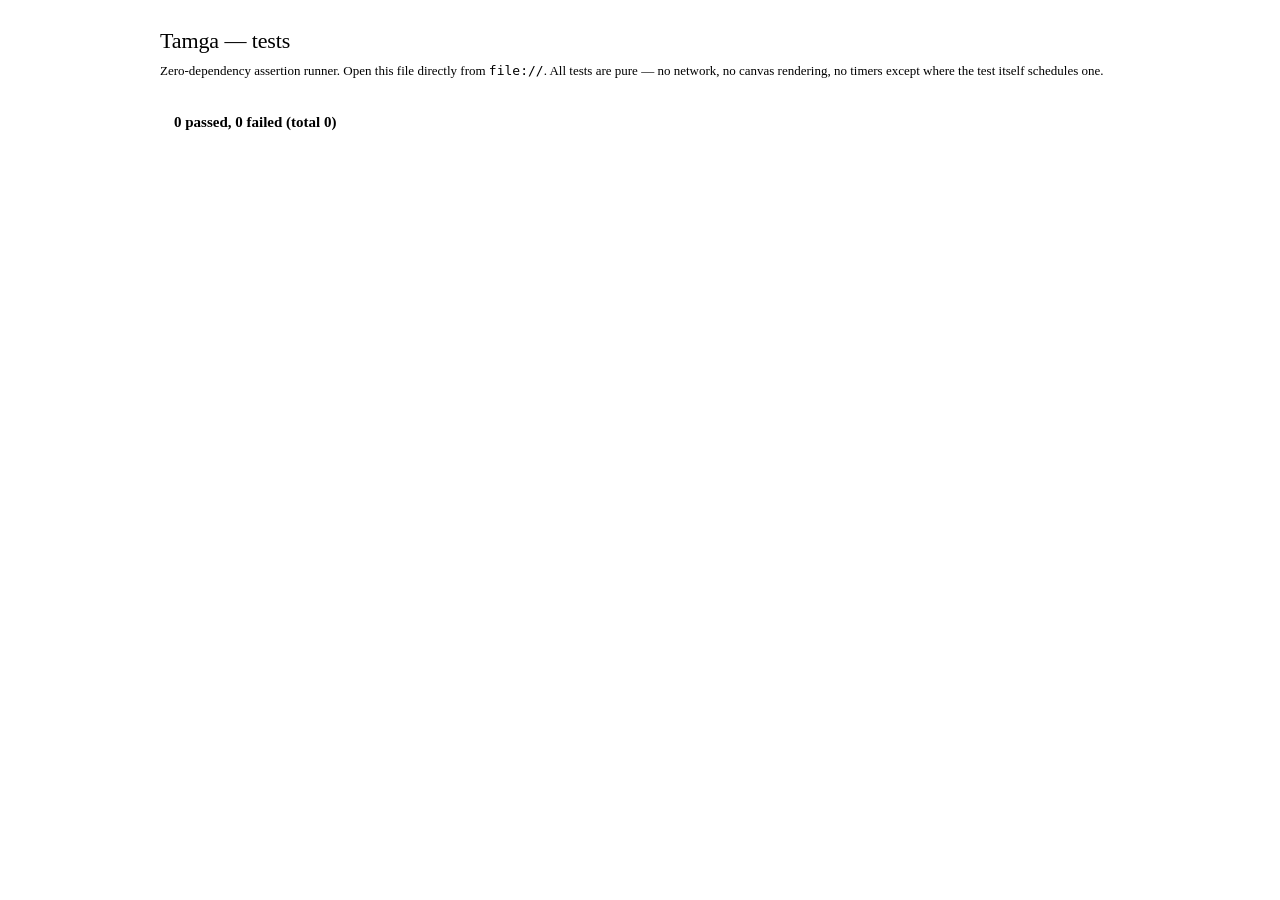
==== tests.html @ ac858ba3 "Add files via upload" ====
<!DOCTYPE html>
<html lang="en">
<head>
<meta charset="utf-8">
<meta name="viewport" content="width=device-width, initial-scale=1">
<title>Tamga — Tests</title>

<link rel="stylesheet" href="css/tokens.css">
<link rel="stylesheet" href="css/base.css">

<style>
  body {
    padding: 24px;
    font-family: var(--tm-font-sans);
    font-size: 13.5px;
    line-height: 1.5;
    background: var(--tm-bg);
    color: var(--tm-text);
    max-width: 960px;
    margin: 0 auto;
    font-variant-numeric: tabular-nums;
  }
  h1 {
    font-family: var(--tm-font-display);
    font-size: 22px;
    font-weight: 400;
    margin: 0 0 4px;
    letter-spacing: -0.005em;
  }
  .sub {
    font-size: 13px;
    color: var(--tm-text-muted);
    margin: 0 0 20px;
  }
  #summary {
    font-size: 15px;
    font-weight: 600;
    margin: 0 0 16px;
    padding: 10px 14px;
    border-radius: 4px;
    background: var(--tm-surface);
    border: 1px solid var(--tm-border);
  }
  .t-pass { color: var(--tm-success); }
  .t-fail { color: var(--tm-danger); }
  #summary.t-pass { border-color: var(--tm-success); }
  #summary.t-fail { border-color: var(--tm-danger); }
  .t-case {
    padding: 6px 0;
    border-bottom: 1px solid var(--tm-border);
    word-break: break-word;
  }
  .t-case:last-child { border-bottom: 0; }
  #out { margin-top: 8px; }
</style>
</head>
<body>

<h1>Tamga — tests</h1>
<p class="sub">
  Zero-dependency assertion runner. Open this file directly from <code>file://</code>.
  All tests are pure — no network, no canvas rendering, no timers except where the
  test itself schedules one.
</p>

<div id="summary">Running…</div>
<div id="out"></div>

<!-- ============================================================
     1. Application modules under test
     ============================================================ -->
<script src="js/config.js"></script>
<script src="js/util.js"></script>
<script src="js/store.js"></script>
<script src="js/timeline.js"></script>
<script src="js/slip.js"></script>
<script src="js/today.js"></script>

<!-- ============================================================
     2. Tiny assertion runner — no libraries
     ============================================================ -->
<script>
(function () {
  'use strict';

  var TM = (window.TM = window.TM || {});
  var cases = [];

  function test(name, fn) {
    if (typeof name !== 'string' || typeof fn !== 'function') return;
    cases.push({ name: name, fn: fn });
  }

  function fmt(v) {
    if (v instanceof Date) return 'Date(' + v.getTime() + ')';
    if (typeof v === 'string') return JSON.stringify(v);
    try { return JSON.stringify(v); } catch (_) { return String(v); }
  }

  function eq(a, b, msg) {
    var pass = Object.is(a, b)
      || (a instanceof Date && b instanceof Date && a.getTime() === b.getTime());
    if (!pass) {
      throw new Error((msg || 'eq') + ' — expected ' + fmt(b) + ', got ' + fmt(a));
    }
  }

  function ok(v, msg) {
    if (!v) throw new Error(msg || 'expected truthy');
  }

  function run() {
    var out = document.getElementById('out');
    var summary = document.getElementById('summary');
    if (!out || !summary) return;

    while (out.firstChild) out.removeChild(out.firstChild);

    var pass = 0;
    var fail = 0;
    var failures = [];

    for (var i = 0; i < cases.length; i++) {
      var c = cases[i];
      var row = document.createElement('div');
      try {
        c.fn({ eq: eq, ok: ok, test: test });
        row.className = 't-case t-pass';
        row.textContent = '\u2713  ' + c.name;
        pass++;
      } catch (e) {
        row.className = 't-case t-fail';
        row.textContent = '\u2717  ' + c.name + '  \u2014  ' +
                          (e && e.message ? e.message : e);
        fail++;
        failures.push(c.name);
      }
      out.appendChild(row);
    }

    summary.textContent = pass + ' passed, ' + fail + ' failed (total ' + cases.length + ')';
    summary.className = fail ? 't-fail' : 't-pass';
    window.__TM_TEST_RESULT__ = {
      pass: pass, fail: fail, total: cases.length, failures: failures
    };
    if (typeof console !== 'undefined' && console.log) {
      console.log('[tests] ' + pass + ' passed, ' + fail + ' failed of ' + cases.length);
    }
  }

  TM.tests = { test: test, run: run, _cases: cases };
})();
</script>

<!-- ============================================================
     3. Shell (R3) — needed by shell.test.js
     ============================================================ -->
<script src="js/shell.js"></script>

<!-- ============================================================
     4. Test suites
     ============================================================ -->
<script src="js/tests/util.test.js"></script>
<script src="js/tests/today.test.js"></script>
<script src="js/tests/edge.test.js"></script>
<script src="js/tests/shell.test.js"></script>
<script src="js/tests/timeline.test.js"></script>
<script src="js/tests/slip.test.js"></script>
<script src="js/tests/home.test.js"></script>

<!-- ============================================================
     5. Run
     ============================================================ -->
<script>TM.tests.run();</script>

<!-- ============================================================
     6. Fixtures (kept in sync with index.html; removed in a future pass)
     ============================================================ -->
<template id="tm-hook-fixture">
  <section class="tm-hook" aria-label="Memory versus record">
    <p class="tm-visually-hidden">
      Memory drifts from 'might drop' to 'I called the drop'. The Tamga record
      still says 'might drop'.
    </p>
    <div class="tm-hook__panels">
      <div class="tm-hook__panel">
        <p class="tm-hook__label">What you remember</p>
        <div class="tm-hook__stack" aria-hidden="true">
          <span class="tm-hook__line tm-hook__line--1">BTC might drop.</span>
          <span class="tm-hook__line tm-hook__line--2">I said BTC would drop.</span>
          <span class="tm-hook__line tm-hook__line--3">I called the drop.</span>
        </div>
      </div>
      <div class="tm-hook__panel">
        <p class="tm-hook__label">What Tamga kept</p>
        <p class="tm-hook__locked">BTC might drop. Resistance at 81.8K, target 80.2K.</p>
        <p class="tm-hook__meta">Locked 09:12, never edited</p>
      </div>
    </div>
    <p class="tm-hook__tag">Memory edits itself. The record doesn't.</p>
    <span class="tm-hook__ex" aria-hidden="true">Illustrative example</span>
  </section>
</template>

</body>
</html>
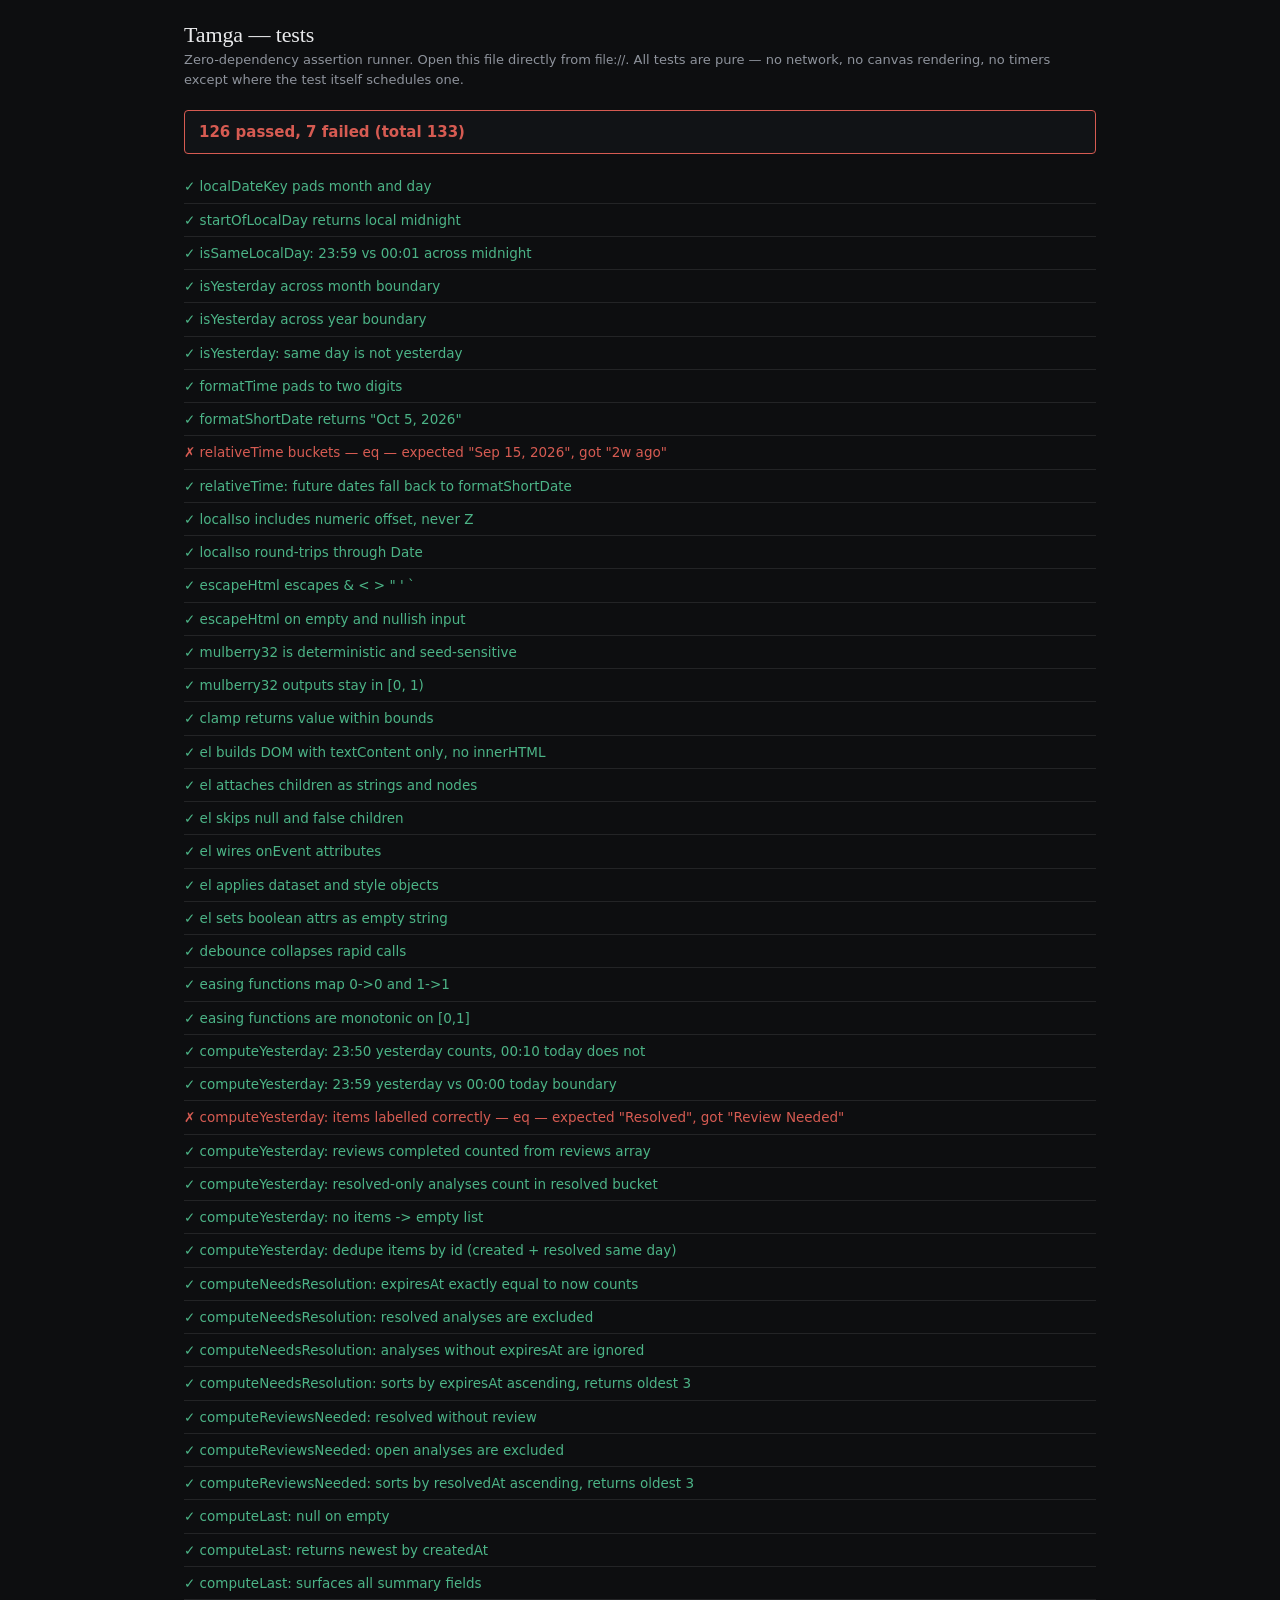
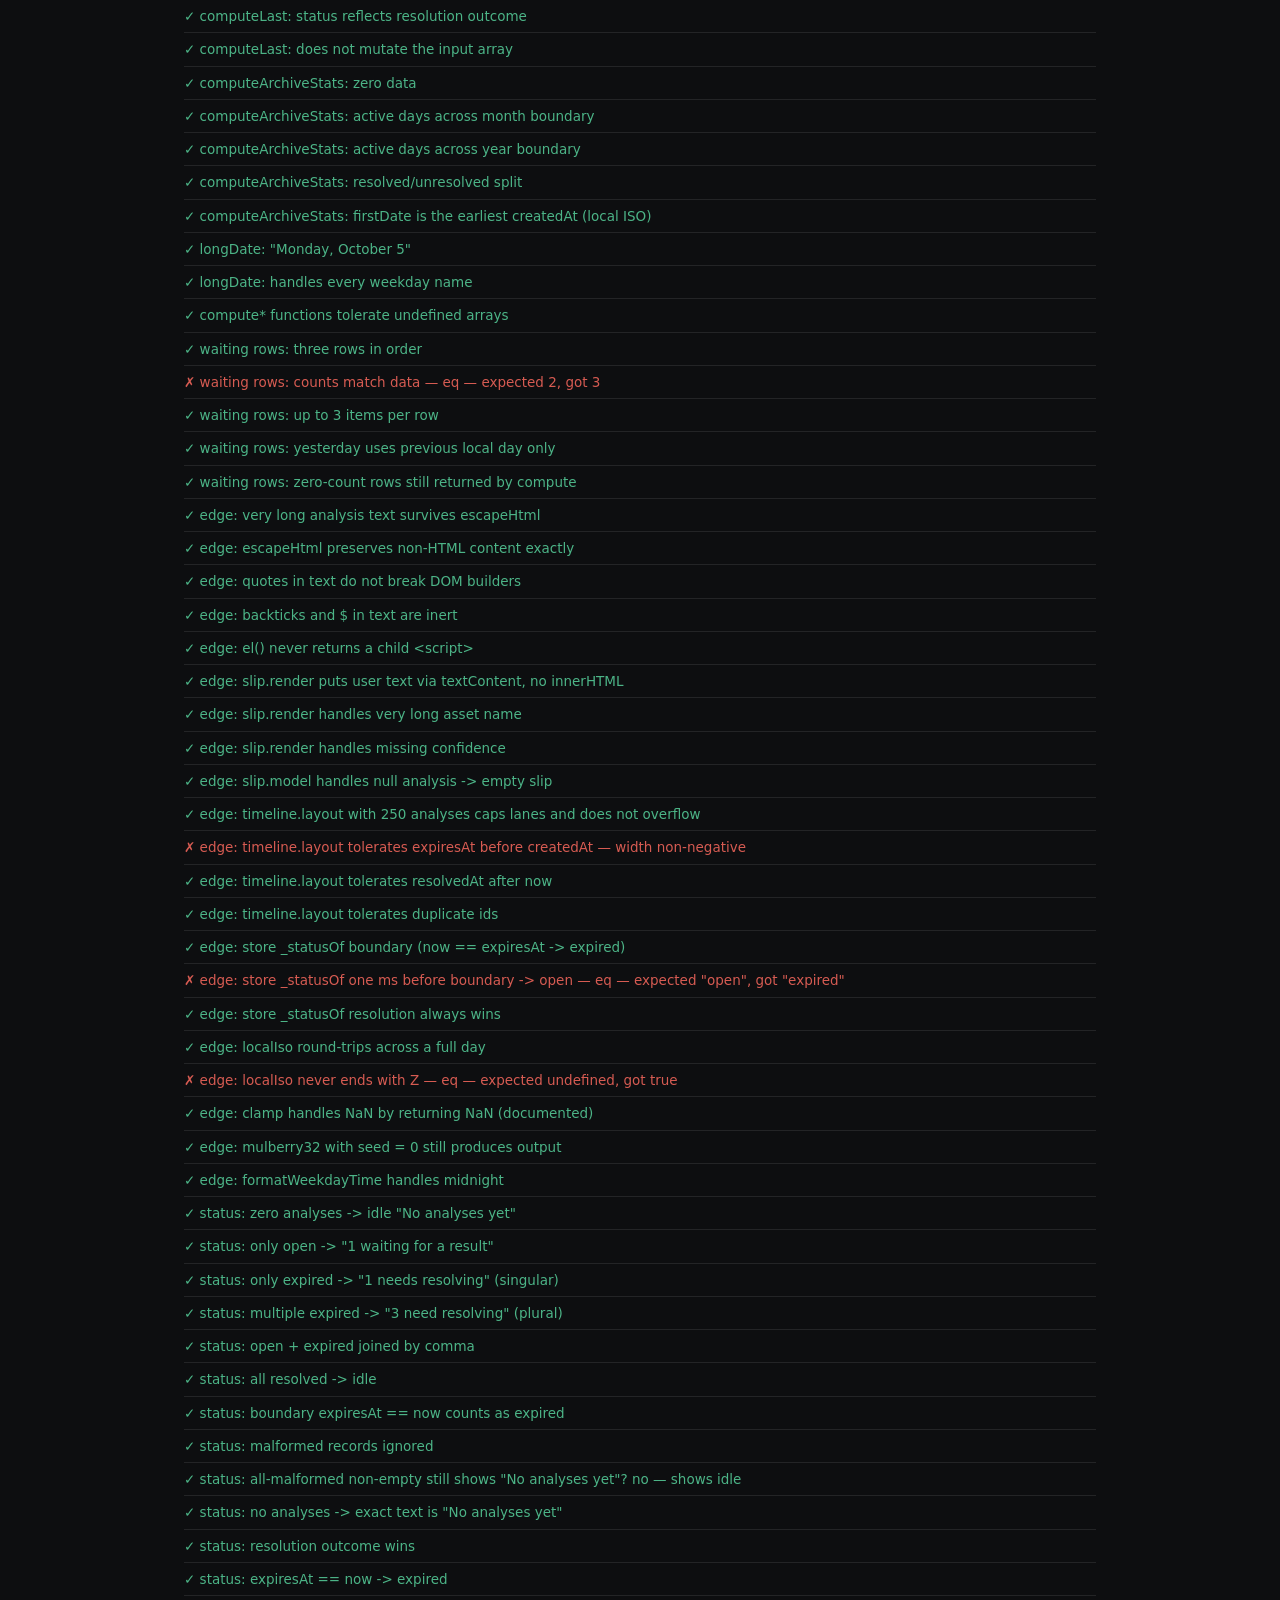
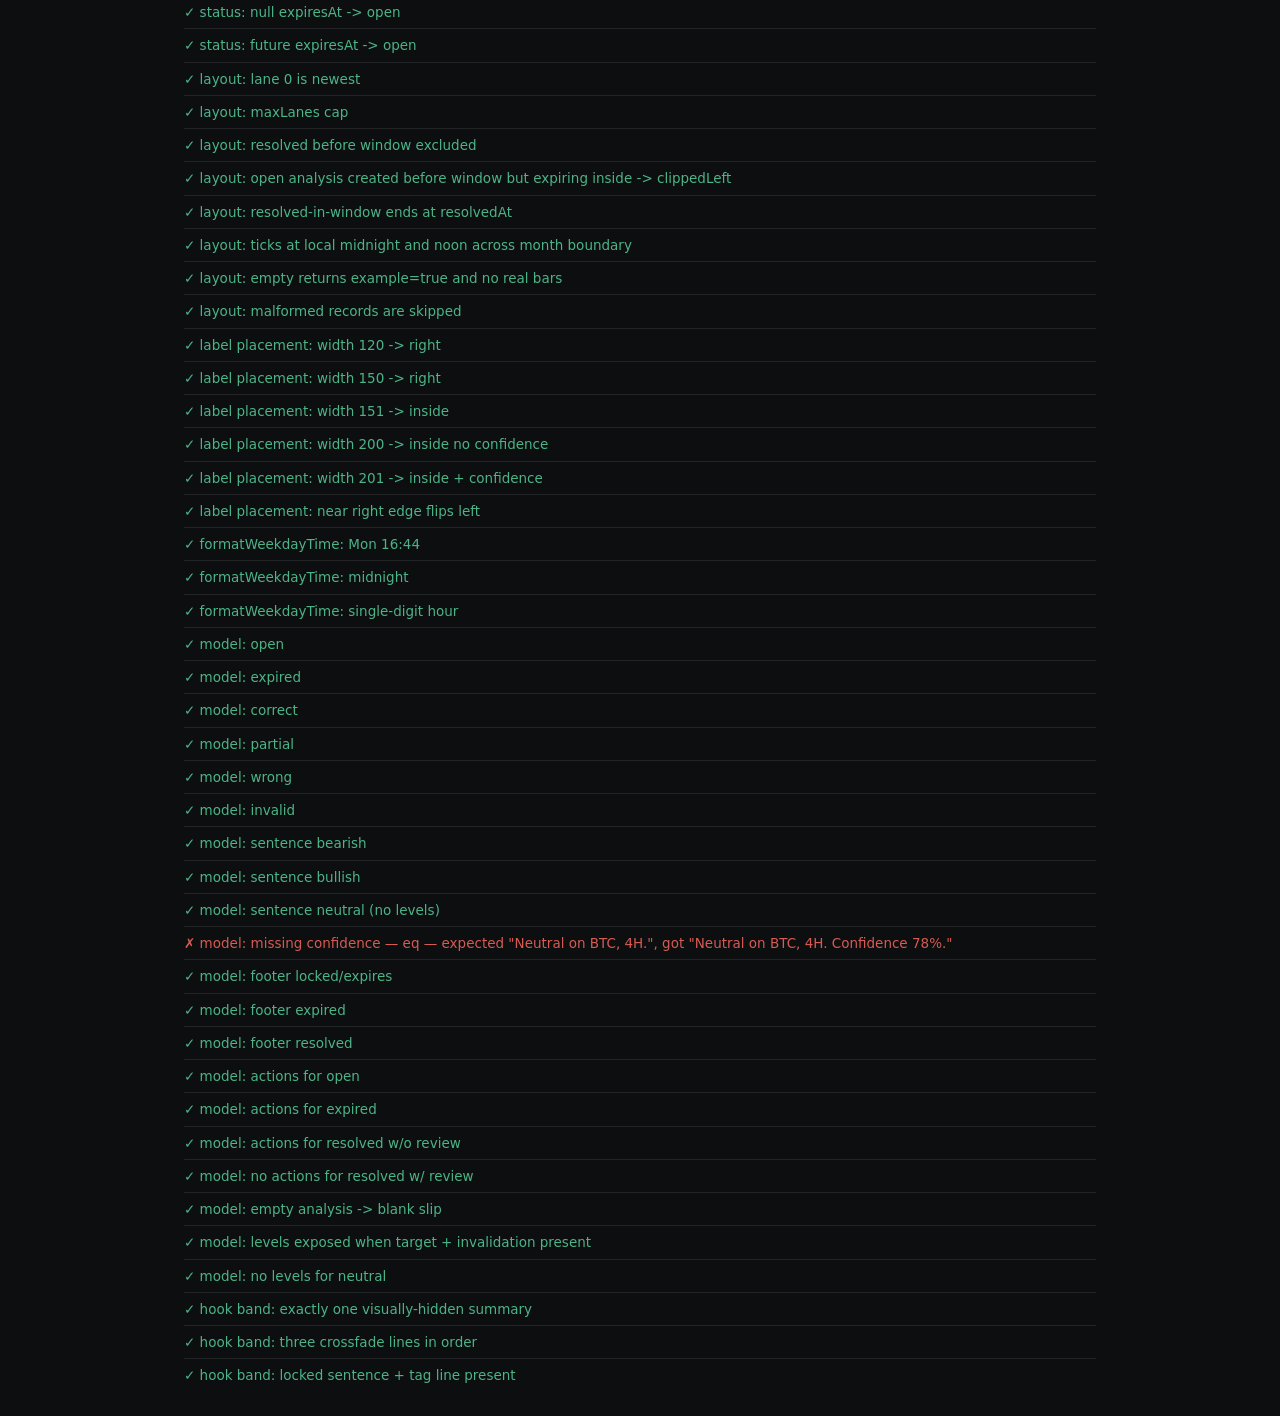
==== commit 23d51bbb: "افزودن چارت شمعی زنده به صفحه اصلی Co-authored-by: base44-builder[bot] <245833847+base44-builder[bot" ====
--- a/tests.html
+++ b/tests.html
@@ -1,206 +1,206 @@
-<!DOCTYPE html>
-<html lang="en">
-<head>
-<meta charset="utf-8">
-<meta name="viewport" content="width=device-width, initial-scale=1">
-<title>Tamga — Tests</title>
-
-<link rel="stylesheet" href="css/tokens.css">
-<link rel="stylesheet" href="css/base.css">
-
-<style>
-  body {
-    padding: 24px;
-    font-family: var(--tm-font-sans);
-    font-size: 13.5px;
-    line-height: 1.5;
-    background: var(--tm-bg);
-    color: var(--tm-text);
-    max-width: 960px;
-    margin: 0 auto;
-    font-variant-numeric: tabular-nums;
-  }
-  h1 {
-    font-family: var(--tm-font-display);
-    font-size: 22px;
-    font-weight: 400;
-    margin: 0 0 4px;
-    letter-spacing: -0.005em;
-  }
-  .sub {
-    font-size: 13px;
-    color: var(--tm-text-muted);
-    margin: 0 0 20px;
-  }
-  #summary {
-    font-size: 15px;
-    font-weight: 600;
-    margin: 0 0 16px;
-    padding: 10px 14px;
-    border-radius: 4px;
-    background: var(--tm-surface);
-    border: 1px solid var(--tm-border);
-  }
-  .t-pass { color: var(--tm-success); }
-  .t-fail { color: var(--tm-danger); }
-  #summary.t-pass { border-color: var(--tm-success); }
-  #summary.t-fail { border-color: var(--tm-danger); }
-  .t-case {
-    padding: 6px 0;
-    border-bottom: 1px solid var(--tm-border);
-    word-break: break-word;
-  }
-  .t-case:last-child { border-bottom: 0; }
-  #out { margin-top: 8px; }
-</style>
-</head>
-<body>
-
-<h1>Tamga — tests</h1>
-<p class="sub">
-  Zero-dependency assertion runner. Open this file directly from <code>file://</code>.
-  All tests are pure — no network, no canvas rendering, no timers except where the
-  test itself schedules one.
-</p>
-
-<div id="summary">Running…</div>
-<div id="out"></div>
-
-<!-- ============================================================
-     1. Application modules under test
-     ============================================================ -->
-<script src="js/config.js"></script>
-<script src="js/util.js"></script>
-<script src="js/store.js"></script>
-<script src="js/timeline.js"></script>
-<script src="js/slip.js"></script>
-<script src="js/today.js"></script>
-
-<!-- ============================================================
-     2. Tiny assertion runner — no libraries
-     ============================================================ -->
-<script>
-(function () {
-  'use strict';
-
-  var TM = (window.TM = window.TM || {});
-  var cases = [];
-
-  function test(name, fn) {
-    if (typeof name !== 'string' || typeof fn !== 'function') return;
-    cases.push({ name: name, fn: fn });
-  }
-
-  function fmt(v) {
-    if (v instanceof Date) return 'Date(' + v.getTime() + ')';
-    if (typeof v === 'string') return JSON.stringify(v);
-    try { return JSON.stringify(v); } catch (_) { return String(v); }
-  }
-
-  function eq(a, b, msg) {
-    var pass = Object.is(a, b)
-      || (a instanceof Date && b instanceof Date && a.getTime() === b.getTime());
-    if (!pass) {
-      throw new Error((msg || 'eq') + ' — expected ' + fmt(b) + ', got ' + fmt(a));
-    }
-  }
-
-  function ok(v, msg) {
-    if (!v) throw new Error(msg || 'expected truthy');
-  }
-
-  function run() {
-    var out = document.getElementById('out');
-    var summary = document.getElementById('summary');
-    if (!out || !summary) return;
-
-    while (out.firstChild) out.removeChild(out.firstChild);
-
-    var pass = 0;
-    var fail = 0;
-    var failures = [];
-
-    for (var i = 0; i < cases.length; i++) {
-      var c = cases[i];
-      var row = document.createElement('div');
-      try {
-        c.fn({ eq: eq, ok: ok, test: test });
-        row.className = 't-case t-pass';
-        row.textContent = '\u2713  ' + c.name;
-        pass++;
-      } catch (e) {
-        row.className = 't-case t-fail';
-        row.textContent = '\u2717  ' + c.name + '  \u2014  ' +
-                          (e && e.message ? e.message : e);
-        fail++;
-        failures.push(c.name);
-      }
-      out.appendChild(row);
-    }
-
-    summary.textContent = pass + ' passed, ' + fail + ' failed (total ' + cases.length + ')';
-    summary.className = fail ? 't-fail' : 't-pass';
-    window.__TM_TEST_RESULT__ = {
-      pass: pass, fail: fail, total: cases.length, failures: failures
-    };
-    if (typeof console !== 'undefined' && console.log) {
-      console.log('[tests] ' + pass + ' passed, ' + fail + ' failed of ' + cases.length);
-    }
-  }
-
-  TM.tests = { test: test, run: run, _cases: cases };
-})();
-</script>
-
-<!-- ============================================================
-     3. Shell (R3) — needed by shell.test.js
-     ============================================================ -->
-<script src="js/shell.js"></script>
-
-<!-- ============================================================
-     4. Test suites
-     ============================================================ -->
-<script src="js/tests/util.test.js"></script>
-<script src="js/tests/today.test.js"></script>
-<script src="js/tests/edge.test.js"></script>
-<script src="js/tests/shell.test.js"></script>
-<script src="js/tests/timeline.test.js"></script>
-<script src="js/tests/slip.test.js"></script>
-<script src="js/tests/home.test.js"></script>
-
-<!-- ============================================================
-     5. Run
-     ============================================================ -->
-<script>TM.tests.run();</script>
-
-<!-- ============================================================
-     6. Fixtures (kept in sync with index.html; removed in a future pass)
-     ============================================================ -->
-<template id="tm-hook-fixture">
-  <section class="tm-hook" aria-label="Memory versus record">
-    <p class="tm-visually-hidden">
-      Memory drifts from 'might drop' to 'I called the drop'. The Tamga record
-      still says 'might drop'.
-    </p>
-    <div class="tm-hook__panels">
-      <div class="tm-hook__panel">
-        <p class="tm-hook__label">What you remember</p>
-        <div class="tm-hook__stack" aria-hidden="true">
-          <span class="tm-hook__line tm-hook__line--1">BTC might drop.</span>
-          <span class="tm-hook__line tm-hook__line--2">I said BTC would drop.</span>
-          <span class="tm-hook__line tm-hook__line--3">I called the drop.</span>
-        </div>
-      </div>
-      <div class="tm-hook__panel">
-        <p class="tm-hook__label">What Tamga kept</p>
-        <p class="tm-hook__locked">BTC might drop. Resistance at 81.8K, target 80.2K.</p>
-        <p class="tm-hook__meta">Locked 09:12, never edited</p>
-      </div>
-    </div>
-    <p class="tm-hook__tag">Memory edits itself. The record doesn't.</p>
-    <span class="tm-hook__ex" aria-hidden="true">Illustrative example</span>
-  </section>
-</template>
-
-</body>
+<!DOCTYPE html>
+<html lang="en">
+<head>
+<meta charset="utf-8">
+<meta name="viewport" content="width=device-width, initial-scale=1">
+<title>Tamga — Tests</title>
+
+<link rel="stylesheet" href="css/tokens.css">
+<link rel="stylesheet" href="css/base.css">
+
+<style>
+  body {
+    padding: 24px;
+    font-family: var(--tm-font-sans);
+    font-size: 13.5px;
+    line-height: 1.5;
+    background: var(--tm-bg);
+    color: var(--tm-text);
+    max-width: 960px;
+    margin: 0 auto;
+    font-variant-numeric: tabular-nums;
+  }
+  h1 {
+    font-family: var(--tm-font-display);
+    font-size: 22px;
+    font-weight: 400;
+    margin: 0 0 4px;
+    letter-spacing: -0.005em;
+  }
+  .sub {
+    font-size: 13px;
+    color: var(--tm-text-muted);
+    margin: 0 0 20px;
+  }
+  #summary {
+    font-size: 15px;
+    font-weight: 600;
+    margin: 0 0 16px;
+    padding: 10px 14px;
+    border-radius: 4px;
+    background: var(--tm-surface);
+    border: 1px solid var(--tm-border);
+  }
+  .t-pass { color: var(--tm-success); }
+  .t-fail { color: var(--tm-danger); }
+  #summary.t-pass { border-color: var(--tm-success); }
+  #summary.t-fail { border-color: var(--tm-danger); }
+  .t-case {
+    padding: 6px 0;
+    border-bottom: 1px solid var(--tm-border);
+    word-break: break-word;
+  }
+  .t-case:last-child { border-bottom: 0; }
+  #out { margin-top: 8px; }
+</style>
+</head>
+<body>
+
+<h1>Tamga — tests</h1>
+<p class="sub">
+  Zero-dependency assertion runner. Open this file directly from <code>file://</code>.
+  All tests are pure — no network, no canvas rendering, no timers except where the
+  test itself schedules one.
+</p>
+
+<div id="summary">Running…</div>
+<div id="out"></div>
+
+<!-- ============================================================
+     1. Application modules under test
+     ============================================================ -->
+<script src="js/config.js"></script>
+<script src="js/util.js"></script>
+<script src="js/store.js"></script>
+<script src="js/timeline.js"></script>
+<script src="js/slip.js"></script>
+<script src="js/today.js"></script>
+
+<!-- ============================================================
+     2. Tiny assertion runner — no libraries
+     ============================================================ -->
+<script>
+(function () {
+  'use strict';
+
+  var TM = (window.TM = window.TM || {});
+  var cases = [];
+
+  function test(name, fn) {
+    if (typeof name !== 'string' || typeof fn !== 'function') return;
+    cases.push({ name: name, fn: fn });
+  }
+
+  function fmt(v) {
+    if (v instanceof Date) return 'Date(' + v.getTime() + ')';
+    if (typeof v === 'string') return JSON.stringify(v);
+    try { return JSON.stringify(v); } catch (_) { return String(v); }
+  }
+
+  function eq(a, b, msg) {
+    var pass = Object.is(a, b)
+      || (a instanceof Date && b instanceof Date && a.getTime() === b.getTime());
+    if (!pass) {
+      throw new Error((msg || 'eq') + ' — expected ' + fmt(b) + ', got ' + fmt(a));
+    }
+  }
+
+  function ok(v, msg) {
+    if (!v) throw new Error(msg || 'expected truthy');
+  }
+
+  function run() {
+    var out = document.getElementById('out');
+    var summary = document.getElementById('summary');
+    if (!out || !summary) return;
+
+    while (out.firstChild) out.removeChild(out.firstChild);
+
+    var pass = 0;
+    var fail = 0;
+    var failures = [];
+
+    for (var i = 0; i < cases.length; i++) {
+      var c = cases[i];
+      var row = document.createElement('div');
+      try {
+        c.fn({ eq: eq, ok: ok, test: test });
+        row.className = 't-case t-pass';
+        row.textContent = '\u2713  ' + c.name;
+        pass++;
+      } catch (e) {
+        row.className = 't-case t-fail';
+        row.textContent = '\u2717  ' + c.name + '  \u2014  ' +
+                          (e && e.message ? e.message : e);
+        fail++;
+        failures.push(c.name);
+      }
+      out.appendChild(row);
+    }
+
+    summary.textContent = pass + ' passed, ' + fail + ' failed (total ' + cases.length + ')';
+    summary.className = fail ? 't-fail' : 't-pass';
+    window.__TM_TEST_RESULT__ = {
+      pass: pass, fail: fail, total: cases.length, failures: failures
+    };
+    if (typeof console !== 'undefined' && console.log) {
+      console.log('[tests] ' + pass + ' passed, ' + fail + ' failed of ' + cases.length);
+    }
+  }
+
+  TM.tests = { test: test, run: run, _cases: cases };
+})();
+</script>
+
+<!-- ============================================================
+     3. Shell (R3) — needed by shell.test.js
+     ============================================================ -->
+<script src="js/shell.js"></script>
+
+<!-- ============================================================
+     4. Test suites
+     ============================================================ -->
+<script src="js/tests/util.test.js"></script>
+<script src="js/tests/today.test.js"></script>
+<script src="js/tests/edge.test.js"></script>
+<script src="js/tests/shell.test.js"></script>
+<script src="js/tests/timeline.test.js"></script>
+<script src="js/tests/slip.test.js"></script>
+<script src="js/tests/home.test.js"></script>
+
+<!-- ============================================================
+     5. Run
+     ============================================================ -->
+<script>TM.tests.run();</script>
+
+<!-- ============================================================
+     6. Fixtures (kept in sync with index.html; removed in a future pass)
+     ============================================================ -->
+<template id="tm-hook-fixture">
+  <section class="tm-hook" aria-label="Memory versus record">
+    <p class="tm-visually-hidden">
+      Memory drifts from 'might drop' to 'I called the drop'. The Tamga record
+      still says 'might drop'.
+    </p>
+    <div class="tm-hook__panels">
+      <div class="tm-hook__panel">
+        <p class="tm-hook__label">What you remember</p>
+        <div class="tm-hook__stack" aria-hidden="true">
+          <span class="tm-hook__line tm-hook__line--1">BTC might drop.</span>
+          <span class="tm-hook__line tm-hook__line--2">I said BTC would drop.</span>
+          <span class="tm-hook__line tm-hook__line--3">I called the drop.</span>
+        </div>
+      </div>
+      <div class="tm-hook__panel">
+        <p class="tm-hook__label">What Tamga kept</p>
+        <p class="tm-hook__locked">BTC might drop. Resistance at 81.8K, target 80.2K.</p>
+        <p class="tm-hook__meta">Locked 09:12, never edited</p>
+      </div>
+    </div>
+    <p class="tm-hook__tag">Memory edits itself. The record doesn't.</p>
+    <span class="tm-hook__ex" aria-hidden="true">Illustrative example</span>
+  </section>
+</template>
+
+</body>
 </html>
--- a/css/tokens.css
+++ b/css/tokens.css
@@ -0,0 +1,93 @@
+/* ============================================================================
+   Tamga — Design Tokens (graphite + ice-blue accent)
+   ----------------------------------------------------------------------------
+   Neutral graphite surfaces, one conceptual accent (ice blue = "locked").
+   No blur, no glow, no grain. Radii <= 6px.
+   Fonts: Instrument Serif (display), Inter (everything else).
+   --tm-font-mono is temporarily aliased to sans (removed in R8).
+   ============================================================================ */
+
+:root {
+  /* ---------- colors ---------- */
+  --tm-bg:            #0d0e10;
+  --tm-bg-elev:       #131518;
+  --tm-surface:       #111316;
+  --tm-raised:        #171a1e;
+
+
+  --tm-border:        rgba(255, 255, 255, 0.09);
+  --tm-border-strong: rgba(255, 255, 255, 0.20);
+
+  --tm-text:          #e9eaec;
+  --tm-text-muted:    #8e939c;
+  --tm-text-faint:    #7d828b;
+
+  /* Accent is neutral in R2 — the ice-blue "locked" tone is a separate token. */
+  --tm-accent:        #e9eaec;
+  --tm-accent-soft:   rgba(255, 255, 255, 0.12);
+
+  --tm-success:       #4cb487;
+  --tm-danger:        #d65b52;
+  --tm-warning:       #9aa3b0;   /* cool gray — no yellow in this palette */
+  --tm-neutral:       #8e939c;
+
+  /* ---------- new in R2 ---------- */
+  --tm-lock:          #8fb4cc;   /* ice blue — the "locked" concept */
+  --tm-bar:           #2a2d33;   /* track / underlay */
+  --tm-paper:         #e7e9ec;   /* paper slip */
+  --tm-ink:           #15171a;   /* ink on paper */
+  --tm-stamp-correct: #1d7a52;
+  --tm-stamp-wrong:   #b3382f;
+  --tm-stamp-lock:    #2f5873;
+
+  /* ---------- radii (<= 6px) ---------- */
+  --tm-r-xs:   2px;
+  --tm-r-sm:   3px;
+  --tm-r-md:   4px;
+  --tm-r-lg:   6px;
+  --tm-r-xl:   6px;
+  --tm-r-pill: 6px;
+
+  /* ---------- shadows — only inset highlight ---------- */
+  --tm-shadow-1: inset 0 1px 0 rgba(255, 255, 255, 0.04);
+  --tm-shadow-2: inset 0 1px 0 rgba(255, 255, 255, 0.04);
+  --tm-shadow-3: inset 0 1px 0 rgba(255, 255, 255, 0.04);
+
+  /* ---------- fonts ---------- */
+  --tm-font-display: 'Instrument Serif', Georgia, 'Times New Roman', serif;
+  --tm-font-sans:    'Inter', system-ui, -apple-system, 'Segoe UI', Roboto,
+                     'Helvetica Neue', Arial, sans-serif;
+
+  /* ---------- spacing (scale: 4/8/12/16/24/32/48/64/96) ---------- */
+  --tm-s-1:  4px;
+  --tm-s-2:  8px;
+  --tm-s-3:  12px;
+  --tm-s-4:  16px;
+  --tm-s-5:  20px;   /* legacy — not on scale, do not use in new code */
+  --tm-s-6:  24px;
+  --tm-s-8:  32px;
+  --tm-s-10: 40px;   /* legacy — not on scale */
+  --tm-s-12: 48px;
+  --tm-s-16: 64px;
+  --tm-s-24: 96px;
+
+  /* ---------- z-index ---------- */
+  --tm-z-base:   1;
+  --tm-z-nav:    40;
+  --tm-z-panel:  60;
+  --tm-z-toast:  80;
+  --tm-z-modal:  100;
+
+  /* ---------- motion ---------- */
+  --tm-dur-fast: 120ms;
+  --tm-dur:      220ms;
+  --tm-dur-slow: 420ms;
+  --tm-ease:     cubic-bezier(0.2, 0.8, 0.2, 1);
+  --tm-ease-in:  cubic-bezier(0.4, 0, 1, 1);
+  --tm-ease-out: cubic-bezier(0, 0, 0.2, 1);
+
+  /* ---------- layout ---------- */
+  --tm-max-w:    1240px;   /* R3 */
+  --tm-gutter:   28px;     /* R3 — explicit, off-scale */
+  --tm-topbar-h: 68px;     /* R3 */
+}
--- a/css/base.css
+++ b/css/base.css
@@ -0,0 +1,221 @@
+/* ============================================================================
+   Tamga — Base
+   ============================================================================ */
+
+@font-face {
+  font-family: 'Instrument Serif';
+  src: url('../fonts/InstrumentSerif-Regular.woff2') format('woff2');
+  font-weight: 400; font-style: normal; font-display: swap;
+}
+@font-face {
+  font-family: 'Inter';
+  src: url('../fonts/Inter-Regular.woff2') format('woff2');
+  font-weight: 400; font-style: normal; font-display: swap;
+}
+@font-face {
+  font-family: 'Inter';
+  src: url('../fonts/Inter-Medium.woff2') format('woff2');
+  font-weight: 500; font-style: normal; font-display: swap;
+}
+@font-face {
+  font-family: 'Inter';
+  src: url('../fonts/Inter-SemiBold.woff2') format('woff2');
+  font-weight: 600; font-style: normal; font-display: swap;
+}
+
+/* ---------- reset ---------- */
+*, *::before, *::after { box-sizing: border-box; }
+html, body { margin: 0; padding: 0; }
+
+html {
+  color-scheme: dark;
+  overflow-x: clip;
+  -webkit-text-size-adjust: 100%;
+  text-size-adjust: 100%;
+}
+
+body {
+  background: var(--tm-bg);
+  color: var(--tm-text);
+  font-family: var(--tm-font-sans);
+  font-variant-numeric: tabular-nums;
+  font-size: 15px;
+  line-height: 1.55;
+  -webkit-font-smoothing: antialiased;
+  -moz-osx-font-smoothing: grayscale;
+  min-height: 100vh;
+  min-height: 100dvh;
+  overflow-x: clip;
+  padding-left:  env(safe-area-inset-left);
+  padding-right: env(safe-area-inset-right);
+}
+
+h1, h2, h3, h4, h5, h6, p, figure, blockquote { margin: 0; }
+ul, ol { margin: 0; padding: 0; list-style: none; }
+
+button { font: inherit; color: inherit; background: none; border: 0; padding: 0; cursor: pointer; }
+button[disabled] { cursor: default; }
+a { color: inherit; text-decoration: none; }
+img, svg, canvas, video { display: block; max-width: 100%; }
+input, textarea, select { font: inherit; color: inherit; background: none; border: 0; }
+input:focus, textarea:focus, select:focus { outline: none; }
+[hidden] { display: none !important; }
+
+/* ---------- type scale ---------- */
+h1 { font-family: var(--tm-font-display); font-weight: 400;
+     font-size: clamp(34px, 6vw, 64px); line-height: 1.02; letter-spacing: -0.005em; }
+h2 { font-family: var(--tm-font-display); font-weight: 400;
+     font-size: clamp(22px, 3vw, 30px); line-height: 1.15; }
+h3 { font-size: 17px; font-weight: 500; line-height: 1.3; }
+h4 { font-size: 14px; font-weight: 500; line-height: 1.35; }
+small { font-size: 12.5px; }
+code, kbd, samp, pre { font-family: var(--tm-font-sans); font-size: 0.92em; }
+
+/* ---------- focus ---------- */
+:focus { outline: none; }
+:focus-visible {
+  outline: 2px solid var(--tm-lock);
+  outline-offset: 2px;
+  border-radius: 2px;
+}
+
+/* ---------- visually hidden ---------- */
+.tm-visually-hidden {
+  position: absolute !important;
+  width: 1px; height: 1px; padding: 0; margin: -1px;
+  overflow: hidden; clip: rect(0 0 0 0); clip-path: inset(50%);
+  white-space: nowrap; border: 0;
+}
+
+/* ---------- scrollbars ---------- */
+* { scrollbar-width: thin; scrollbar-color: rgba(255,255,255,.14) transparent; }
+::-webkit-scrollbar { width: 10px; height: 10px; }
+::-webkit-scrollbar-track { background: transparent; }
+::-webkit-scrollbar-thumb { background: rgba(255,255,255,.12); border-radius: 4px; }
+::-webkit-scrollbar-thumb:hover { background: rgba(255,255,255,.22); }
+::-webkit-scrollbar-corner { background: transparent; }
+
+/* ---------- selection ---------- */
+::selection { background: var(--tm-accent-soft); color: var(--tm-text); }
+
+/* ---------- reduced motion ---------- */
+@media (prefers-reduced-motion: reduce) {
+  *, *::before, *::after {
+    animation-duration: 0.001ms !important;
+    animation-delay: 0ms !important;
+    animation-iteration-count: 1 !important;
+    transition-duration: 0.001ms !important;
+    transition-delay: 0ms !important;
+    scroll-behavior: auto !important;
+  }
+}/* ============================================================================
+   Tamga — Base
+   ============================================================================ */
+
+@font-face {
+  font-family: 'Instrument Serif';
+  src: url('../fonts/InstrumentSerif-Regular.woff2') format('woff2');
+  font-weight: 400; font-style: normal; font-display: swap;
+}
+@font-face {
+  font-family: 'Inter';
+  src: url('../fonts/Inter-Regular.woff2') format('woff2');
+  font-weight: 400; font-style: normal; font-display: swap;
+}
+@font-face {
+  font-family: 'Inter';
+  src: url('../fonts/Inter-Medium.woff2') format('woff2');
+  font-weight: 500; font-style: normal; font-display: swap;
+}
+@font-face {
+  font-family: 'Inter';
+  src: url('../fonts/Inter-SemiBold.woff2') format('woff2');
+  font-weight: 600; font-style: normal; font-display: swap;
+}
+
+/* ---------- reset ---------- */
+*, *::before, *::after { box-sizing: border-box; }
+html, body { margin: 0; padding: 0; }
+
+html {
+  color-scheme: dark;
+  overflow-x: clip;
+  -webkit-text-size-adjust: 100%;
+  text-size-adjust: 100%;
+}
+
+body {
+  background: var(--tm-bg);
+  color: var(--tm-text);
+  font-family: var(--tm-font-sans);
+  font-variant-numeric: tabular-nums;
+  font-size: 15px;
+  line-height: 1.55;
+  -webkit-font-smoothing: antialiased;
+  -moz-osx-font-smoothing: grayscale;
+  min-height: 100vh;
+  min-height: 100dvh;
+  overflow-x: clip;
+  padding-left:  env(safe-area-inset-left);
+  padding-right: env(safe-area-inset-right);
+}
+
+h1, h2, h3, h4, h5, h6, p, figure, blockquote { margin: 0; }
+ul, ol { margin: 0; padding: 0; list-style: none; }
+
+button { font: inherit; color: inherit; background: none; border: 0; padding: 0; cursor: pointer; }
+button[disabled] { cursor: default; }
+a { color: inherit; text-decoration: none; }
+img, svg, canvas, video { display: block; max-width: 100%; }
+input, textarea, select { font: inherit; color: inherit; background: none; border: 0; }
+input:focus, textarea:focus, select:focus { outline: none; }
+[hidden] { display: none !important; }
+
+/* ---------- type scale ---------- */
+h1 { font-family: var(--tm-font-display); font-weight: 400;
+     font-size: clamp(34px, 6vw, 64px); line-height: 1.02; letter-spacing: -0.005em; }
+h2 { font-family: var(--tm-font-display); font-weight: 400;
+     font-size: clamp(22px, 3vw, 30px); line-height: 1.15; }
+h3 { font-size: 17px; font-weight: 500; line-height: 1.3; }
+h4 { font-size: 14px; font-weight: 500; line-height: 1.35; }
+small { font-size: 12.5px; }
+code, kbd, samp, pre { font-family: var(--tm-font-sans); font-size: 0.92em; }
+
+/* ---------- focus ---------- */
+:focus { outline: none; }
+:focus-visible {
+  outline: 2px solid var(--tm-lock);
+  outline-offset: 2px;
+  border-radius: 2px;
+}
+
+/* ---------- visually hidden ---------- */
+.tm-visually-hidden {
+  position: absolute !important;
+  width: 1px; height: 1px; padding: 0; margin: -1px;
+  overflow: hidden; clip: rect(0 0 0 0); clip-path: inset(50%);
+  white-space: nowrap; border: 0;
+}
+
+/* ---------- scrollbars ---------- */
+* { scrollbar-width: thin; scrollbar-color: rgba(255,255,255,.14) transparent; }
+::-webkit-scrollbar { width: 10px; height: 10px; }
+::-webkit-scrollbar-track { background: transparent; }
+::-webkit-scrollbar-thumb { background: rgba(255,255,255,.12); border-radius: 4px; }
+::-webkit-scrollbar-thumb:hover { background: rgba(255,255,255,.22); }
+::-webkit-scrollbar-corner { background: transparent; }
+
+/* ---------- selection ---------- */
+::selection { background: var(--tm-accent-soft); color: var(--tm-text); }
+
+/* ---------- reduced motion ---------- */
+@media (prefers-reduced-motion: reduce) {
+  *, *::before, *::after {
+    animation-duration: 0.001ms !important;
+    animation-delay: 0ms !important;
+    animation-iteration-count: 1 !important;
+    transition-duration: 0.001ms !important;
+    transition-delay: 0ms !important;
+    scroll-behavior: auto !important;
+  }
+}
